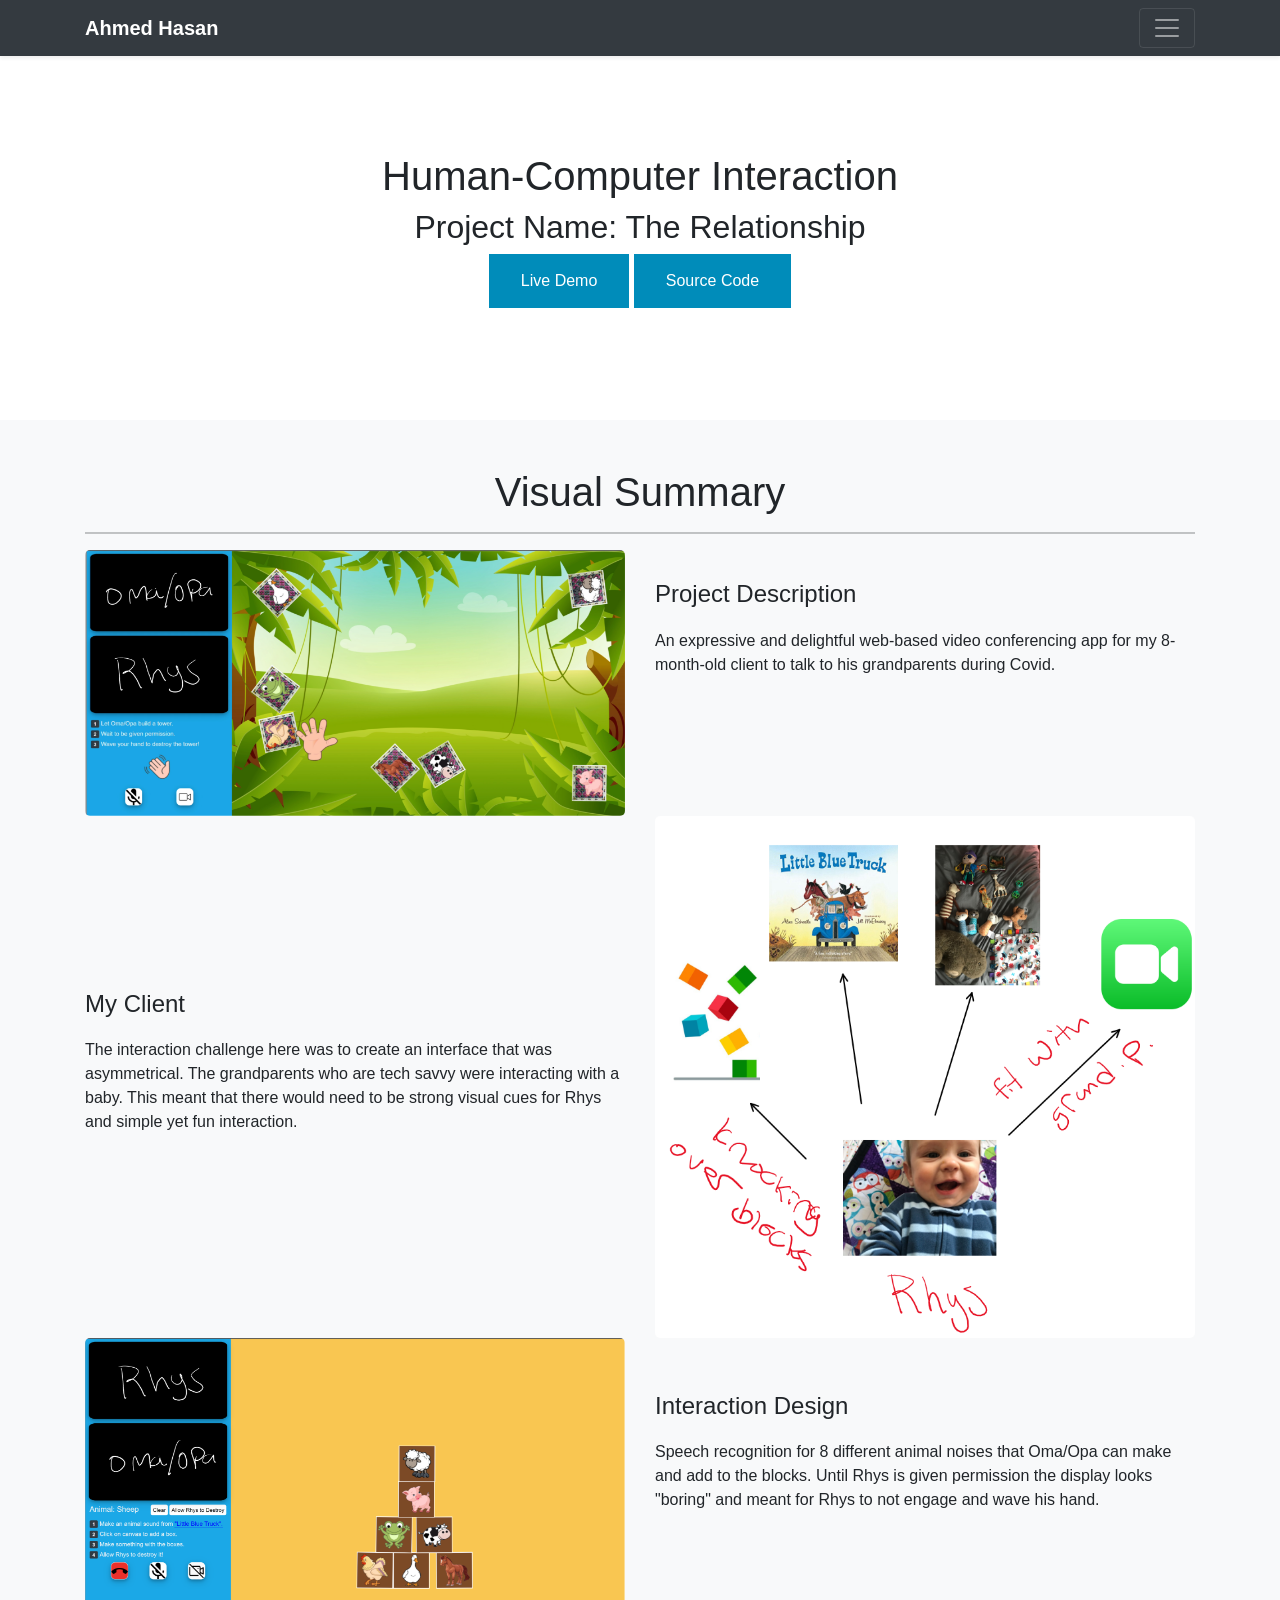
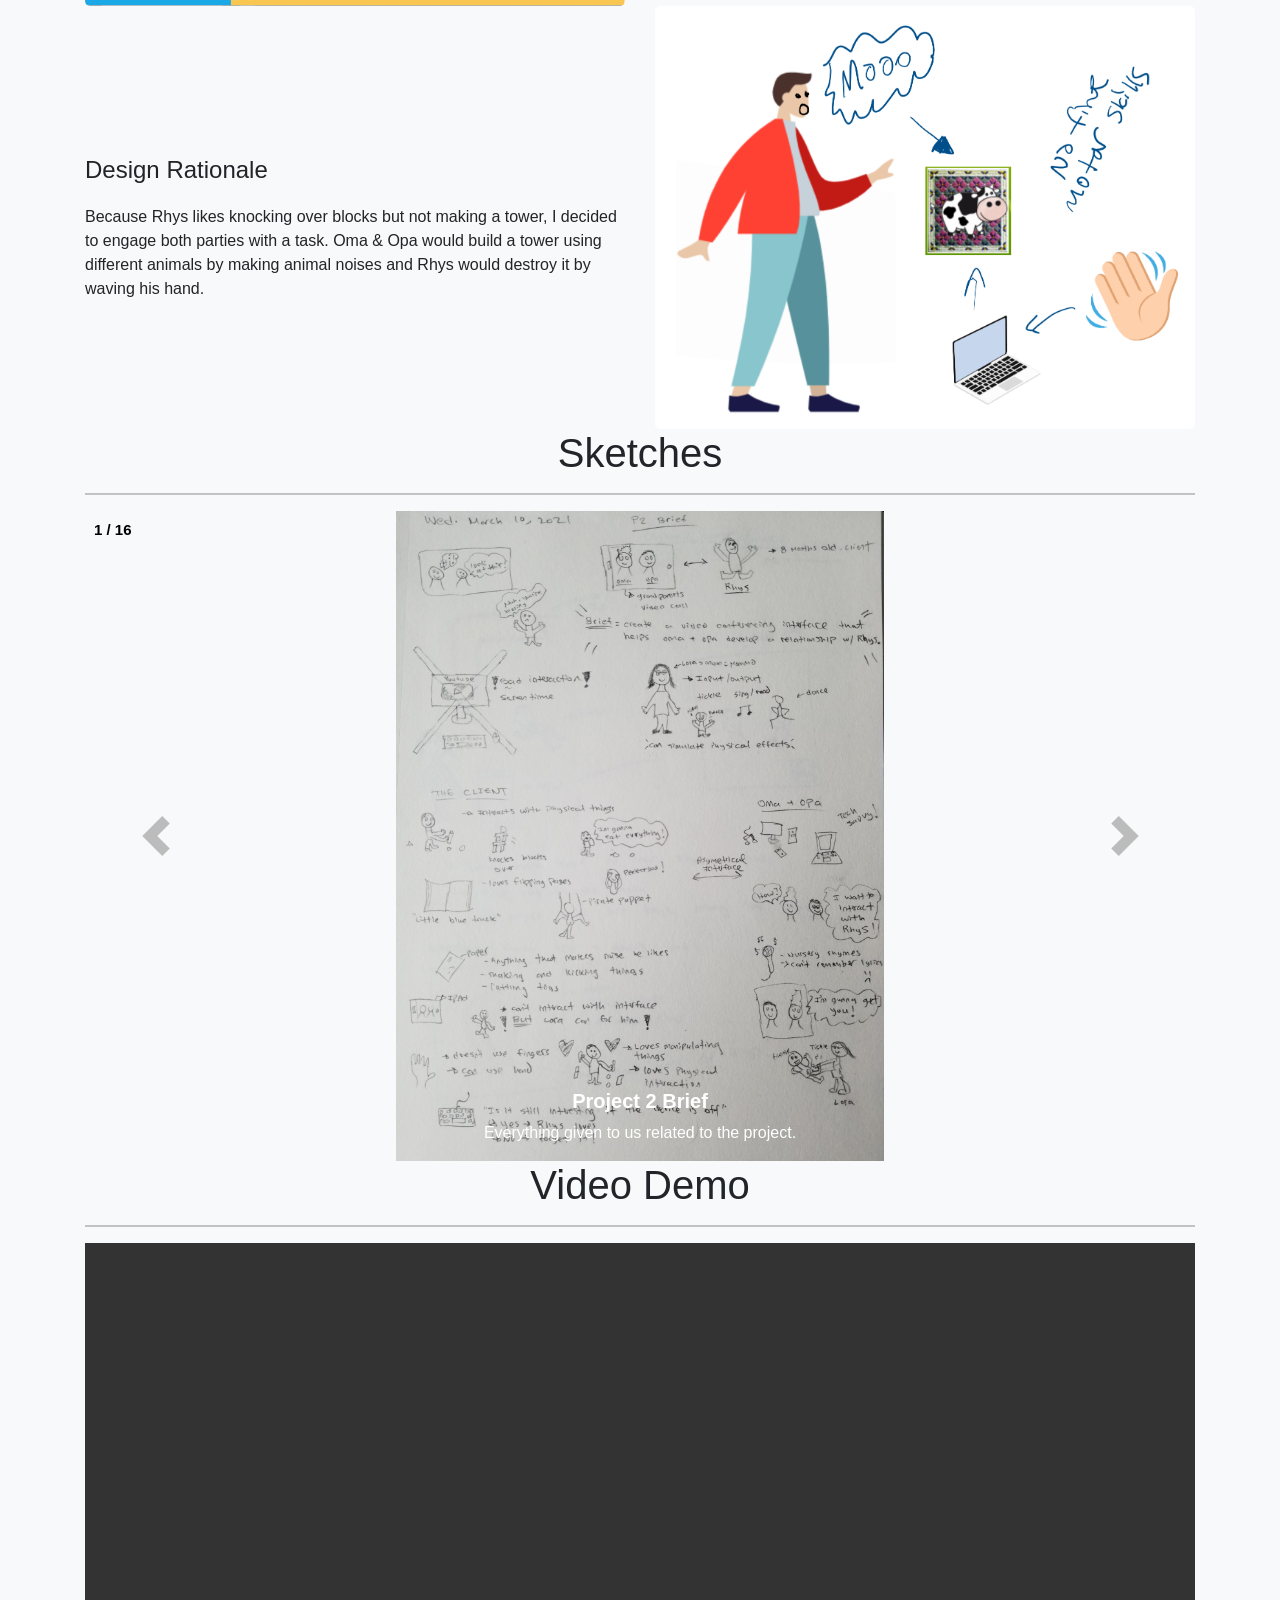
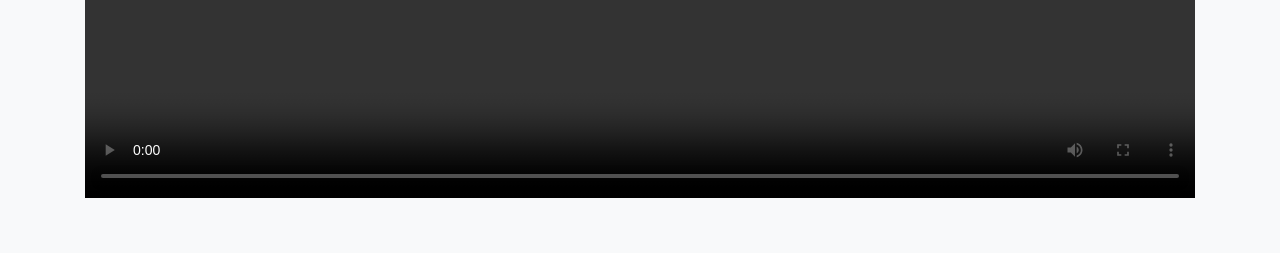
==== pages/theRelationship.html @ 3a21c706 "Add files for project 2" ====
<!DOCTYPE html>
<html lang="en">
<head>
    <meta charset="utf-8"/>
    <meta name="viewport" content="width=device-width, initial-scale=1"/>
    <meta name="description" content="Describe this page."/>
    <title>The Relationship Project Details</title>

    <!-- Bootstrap core CSS -->
    <link href="../dist/css/bootstrap.min.css" rel="stylesheet"/>

    <!-- Bootstrap 4 Default CSS -->
    <link rel="stylesheet" href="https://maxcdn.bootstrapcdn.com/bootstrap/4.1.0/css/bootstrap.min.css">

    <!-- Font Awesome CSS -->
    <link rel="stylesheet" href="https://use.fontawesome.com/releases/v5.1.0/css/all.css"
          integrity="sha384-lKuwvrZot6UHsBSfcMvOkWwlCMgc0TaWr+30HWe3a4ltaBwTZhyTEggF5tJv8tbt" crossorigin="anonymous">

    <!-- Animate CSS -->
    <link rel="stylesheet" href="https://cdnjs.cloudflare.com/ajax/libs/animate.css/3.5.2/animate.min.css">

    <!-- Custom Additional CSS -->
    <link href="../css/projectDetails.css" rel="stylesheet"/>

</head>
<body>
<header>
    <div class="collapse bg-dark" id="navbarHeader">
        <div class="container">
            <div class="row">
                <div class="col-sm-8 col-md-7 py-4">
                    <h4 class="text-white">About Me</h4>
                    <p class="text-muted">
                        Hey! I am a creative and passionate developer who designs and builds applications,
                        bringing imaginative concepts to life!
                        Recognized for a results-oriented mindset, I specialize in leveraging my strong problem-solving skills,
                        deep technical expertise, and a commitment to continuous learning to drive business growth.
                    </p>
                </div>
                <div class="col-sm-4 offset-md-1 py-4">
                    <h4 class="text-white">Contact</h4>
                    <ul class="list-unstyled">
                        <li><a href="https://www.linkedin.com/in/ahmedhasan01/" target="_blank" class="text-white">LinkedIn</a></li>
                        <li><!--<a href="#" class="text-white">Facebook</a>--></li>
                        <li><a href="https://github.com/AMax23" target="_blank" class="text-white">GitHub</a></li>
                        <li><a href="mailto:ahmed.hasan@alumni.ucalgary.ca" class="text-white">Email Me</a></li>
                    </ul>
                </div>
            </div>
        </div>
    </div>
    <div class="navbar navbar-dark bg-dark shadow-sm">
        <div class="container">
            <a href="../index.html" class="navbar-brand d-flex align-items-center">
                <strong>Ahmed Hasan</strong>
            </a>
            <button class="navbar-toggler"
                    type="button"
                    data-bs-toggle="collapse"
                    data-bs-target="#navbarHeader"
                    aria-controls="navbarHeader"
                    aria-expanded="false"
                    aria-label="Toggle navigation">
                <span class="navbar-toggler-icon"></span>
            </button>
        </div>
    </div>
</header>

<main>
    <section class="py-5 text-center container">
        <div class="row py-lg-5">
            <div class="col-lg-6 col-md-8 mx-auto">
                <h1 class="fw-light">Human-Computer Interaction</h1>
                <h2 class="fw-light">Project Name: The Relationship</h2>
                <button class="projectButton" onclick="window.location.href='https://the-relationship.netlify.app'">Live Demo</button>
                <button class="projectButton"
                        onclick="window.location.href='https://github.com/AMax23/CPSC581-ProjectPortfolio'">Source Code
                </button>
                <p></p>
            </div>
        </div>
    </section>

    <div class="album py-5 bg-light">

        <!-- Visual Summary Start -->
        <div class="container">

            <div class="row">
                <div class="col-md-12">
                    <h1 class="text-center carousel-title">Visual Summary</h1>
                    <hr>

                </div>
            </div>

            <!--Text on right, image on left Start-->
            <div class="left-image-post">
                <div class="row">
                    <div class="col-md-6">
                        <div class="left-image">
                            <img src="../img/TheRelationshipProject/projDesc.PNG" alt=""/>
                        </div>
                    </div>
                    <div class="col-md-6">
                        <div class="right-text">
                            <h4>Project Description</h4>
                            <p>
                                An expressive and delightful web-based video conferencing app for my 8-month-old client
                                to talk to his grandparents during Covid.
                            </p>
                        </div>
                    </div>
                </div>
            </div>
            <!--Text on right, image on left End-->
            <!--Text on left, image on right Start-->
            <div class="right-image-post">
                <div class="row">
                    <div class="col-md-6">
                        <div class="left-text">
                            <!--Manually adding these line breaks cos im too lazy to change the css now..--><br/>
                            <br/><br/> <br/><br/> <br/>
                            <h4>My Client</h4>
                            <p>
                                The interaction challenge here was to create an interface that was asymmetrical.
                                The grandparents who are tech savvy were interacting with a baby.
                                This meant that there would need to be strong visual cues for Rhys and simple yet fun
                                interaction.
                            </p>
                        </div>
                    </div>
                    <div class="col-md-6">
                        <div class="right-image">
                            <img src="../img/TheRelationshipProject/clientDetails.PNG" alt=""/>
                        </div>
                    </div>
                </div>
            </div>
            <!--Text on left, image on right End-->
            <!--Text on right, image on left Start-->
            <div class="left-image-post">
                <div class="row">
                    <div class="col-md-6">
                        <div class="left-image">
                            <img src="../img/TheRelationshipProject/interactionDesign.PNG" alt=""/>
                        </div>
                    </div>
                    <div class="col-md-6">
                        <!--Manually adding these line breaks cos im too lazy to change the css now..--><br/>
                        <div class="right-text">
                            <h4>Interaction Design</h4>
                            <p>
                                Speech recognition for 8 different animal noises that Oma/Opa can make and add to the
                                blocks.
                                Until Rhys is given permission the display looks "boring" and meant for Rhys to not
                                engage and wave his hand.
                            </p>
                        </div>
                    </div>
                </div>
            </div>
            <!--Text on right, image on left End-->
            <!--Text on left, image on right Start-->
            <div class="right-image-post">
                <div class="row">
                    <div class="col-md-6">
                        <div class="left-text">
                            <!--Manually adding these line breaks cos im too lazy to change the css now..--><br/>
                            <br/><br/> <br/><br/>
                            <h4>Design Rationale</h4>
                            <p>
                                Because Rhys likes knocking over blocks but not making a tower, I decided to engage both
                                parties
                                with a task. Oma & Opa would build a tower using different animals by making animal
                                noises
                                and Rhys would destroy it by waving his hand.
                            </p>
                        </div>
                    </div>
                    <div class="col-md-6">
                        <div class="right-image">
                            <img src="../img/TheRelationshipProject/designRationale.PNG" alt=""/>
                        </div>
                    </div>
                </div>
            </div>
            <!--Text on left, image on right End-->
        </div>
        <!-- Visual Summary End -->
        <!--Slideshow start. Taken from: https://mdbootstrap.com/docs/standard/components/carousel/ -->

        <div class="container">

            <div class="row">

                <div class="col-md-12">

                    <h1 class="text-center carousel-title">Sketches</h1>
                    <hr>

                </div>
                <!-- End of Col-md-12 -->

                <div id="carouselExample" class="carousel slide" data-ride="carousel">

                    <!--<ol class="carousel-indicators">

                        <li data-target="#carouselExample" data-slide-to="0" class="active">

                            <img class="d-block w-100" src="../images/TheRelationshipProject/catLook2.png" alt="First slide">

                        </li>

                        <li data-target="#carouselExample" data-slide-to="1">

                            <img class="d-block w-100" src="https://fakeimg.pl/800x400/?retina=1&text=Slider 2&font=noto" alt="Second slide">

                        </li>

                        <li data-target="#carouselExample" data-slide-to="2">

                            <img class="d-block w-100" src="https://fakeimg.pl/800x400/?retina=1&text=Slider 3&font=noto" alt="Third slide">

                        </li>

                    </ol>-->
                    <!-- Carousel Indicators -->

                    <div class="carousel-inner carouselContainer">

                        <div class="carousel-item active">
                            <div class="totalImagesNumber">1 / 16</div>

                            <img class="d-block w-100" src="../img/TheRelationshipProject/sketches/sketch (1).jpg"
                                 alt="Sketch 1">

                            <div class="carousel-caption">

                                <h5>Project 2 Brief</h5>

                                <p>Everything given to us related to the project.</p>

                            </div>

                        </div>
                        <!-- Carousel Item 1 -->

                        <div class="carousel-item">
                            <div class="totalImagesNumber">2 / 16</div>

                            <img class="d-block w-100" src="../img/TheRelationshipProject/sketches/sketch (2).jpg"
                                 alt="Sketch 2s">

                            <div class="carousel-caption">

                                <h5>Obstacle Course/Maze</h5>

                                <p>Rhys goes through a course set up by oma/opa.</p>

                            </div>

                        </div>
                        <!-- Carousel Item 1.1 -->

                        <div class="carousel-item">
                            <div class="totalImagesNumber">2 / 16</div>

                            <img class="d-block w-100" src="../img/TheRelationshipProject/sketches/sketch (3).jpg"
                                 alt="Sketch 3">

                            <div class="carousel-caption">

                                <h5>Learning the Alphabet</h5>

                                <p>Popping balloons that have letters on them.</p>

                            </div>

                        </div>
                        <!-- Carousel Item 1.2 -->

                        <div class="carousel-item">
                            <div class="totalImagesNumber">2 / 16</div>

                            <img class="d-block w-100" src="../img/TheRelationshipProject/sketches/sketch (4).jpg"
                                 alt="Sketch 4">

                            <div class="carousel-caption">

                                <h5>AR Animal Zoo</h5>

                                <p>Creating a story/animation with live animals.</p>

                            </div>

                        </div>
                        <!-- Carousel Item 2 -->

                        <div class="carousel-item">
                            <div class="totalImagesNumber">3 / 16</div>

                            <img class="d-block w-100" src="../img/TheRelationshipProject/sketches/sketch (5).jpg"
                                 alt="Sketch 5">

                            <div class="carousel-caption">

                                <h5>Nursery Rhyme Karaoke</h5>

                                <p>Sing along with Rhys' favourite nursery rhyme with animations.</p>

                            </div>

                        </div>
                        <!-- Carousel Item 3 -->

                        <div class="carousel-item">
                            <div class="totalImagesNumber">2 / 16</div>

                            <img class="d-block w-100" src="../img/TheRelationshipProject/sketches/sketch (6).jpg"
                                 alt="Sketch 6">

                            <div class="carousel-caption">

                                <h5>Making Shapes</h5>

                                <p>
                                    Create random shapes and move them around together.
                                </p>

                            </div>

                        </div>
                        <!-- Carousel Item 3.5 -->

                        <div class="carousel-item">
                            <div class="totalImagesNumber">4 / 16</div>

                            <img class="d-block w-100" src="../img/TheRelationshipProject/sketches/sketch (7).jpg"
                                 alt="Sketch 7">

                            <div class="carousel-caption">

                                <h5>Pictionary</h5>

                                <p>Rhys guesses animal by picking one of his correct toys.</p>

                            </div>

                        </div>
                        <!-- Carousel Item 4 -->

                        <div class="carousel-item">
                            <div class="totalImagesNumber">2 / 16</div>

                            <img class="d-block w-100" src="../img/TheRelationshipProject/sketches/sketch (8).jpg"
                                 alt="Sketch 8">

                            <div class="carousel-caption">

                                <h5>Book Reading</h5>

                                <p>Read a book together and match the word with its picture.</p>

                            </div>

                        </div>
                        <!-- Carousel Item 4.5 -->

                        <div class="carousel-item">
                            <div class="totalImagesNumber">5 / 16</div>

                            <img class="d-block w-100" src="../img/TheRelationshipProject/sketches/sketch (9).jpg"
                                 alt="Sketch 9">

                            <div class="carousel-caption">

                                <h5>Wrecking Ball</h5>

                                <p>Move a wrecking ball to smash the blocks!</p>

                            </div>

                        </div>
                        <!-- Carousel Item 5 -->

                        <div class="carousel-item">
                            <div class="totalImagesNumber">6 / 16</div>

                            <img class="d-block w-100" src="../img/TheRelationshipProject/sketches/sketch (10).jpg"
                                 alt="Sketch 10">

                            <div class="carousel-caption">

                                <h5>Face Painting</h5>

                                <p>Rhys paints oma/opa's face and vice versa.</p>

                            </div>

                        </div>
                        <!-- Carousel Item 6 -->

                        <div class="carousel-item">
                            <div class="totalImagesNumber">7 / 16</div>

                            <img class="d-block w-100" src="../img/TheRelationshipProject/sketches/sketch (11).jpg"
                                 alt="Sketch 11">

                            <div class="carousel-caption">

                                <h5>Making Music</h5>

                                <p>Rhys uses his toys to create music with oma/opa.</p>

                            </div>

                        </div>
                        <!-- Carousel Item 7 -->

                        <div class="carousel-item">
                            <div class="totalImagesNumber">9 / 16</div>

                            <img class="d-block w-100" src="../img/TheRelationshipProject/sketches/sketch (12).jpg"
                                 alt="Sketch 12">

                            <div class="carousel-caption">

                                <h5>Iteration #1: Box Explosion</h5>

                                <p>The idea I decided to go with. Click and explode boxes.</p>

                            </div>

                        </div>
                        <!-- Carousel Item 9 -->

                        <div class="carousel-item">
                            <div class="totalImagesNumber">10 / 16</div>

                            <img class="d-block w-100" src="../img/TheRelationshipProject/sketches/sketch (13).jpg"
                                 alt="Sketch 13">

                            <div class="carousel-caption">

                                <h5>Iteration #2: Sound Activated</h5>

                                <p>Rhys claps to move the boxes and smash them.</p>

                            </div>

                        </div>
                        <!-- Carousel Item 10 -->

                        <div class="carousel-item">
                            <div class="totalImagesNumber">11 / 16</div>

                            <img class="d-block w-100" src="../img/TheRelationshipProject/sketches/sketch (14).jpg"
                                 alt="Sketch 14">

                            <div class="carousel-caption">

                                <h5>Iteration #3: Personify Blocks</h5>

                                <p>Animals instead of blocks with a jungle theme.</p>

                            </div>

                        </div>
                        <!-- Carousel Item 11 -->

                        <div class="carousel-item">
                            <div class="totalImagesNumber">12 / 16</div>

                            <img class="d-block w-100" src="../img/TheRelationshipProject/sketches/sketch (15).jpg"
                                 alt="Sketch 15">

                            <div class="carousel-caption">

                                <h5>Iteration #4: Hand Gesture</h5>

                                <p>Use hand motion to destroy the tower!</p>

                            </div>

                        </div>
                        <!-- Carousel Item 12 -->

                        <div class="carousel-item">
                            <div class="totalImagesNumber">13 / 16</div>

                            <img class="d-block w-100" src="../img/TheRelationshipProject/sketches/sketch (16).jpg"
                                 alt="Sketch 16">

                            <div class="carousel-caption">

                                <h5>Iteration #5: Learn the Alphabet</h5>

                                <p>Blocks have letters on them with speech recognition.</p>

                            </div>

                        </div>
                        <!-- Carousel Item 13 -->

                        <div class="carousel-item">
                            <div class="totalImagesNumber">14 / 16</div>

                            <img class="d-block w-100" src="../img/TheRelationshipProject/sketches/sketch (17).jpg"
                                 alt="Sketch 17">

                            <div class="carousel-caption">

                                <h5>Iteration #6: Control Rhys</h5>

                                <p>Control when Rhys can move his hand so it's not random for him.</p>

                            </div>

                        </div>
                        <!-- Carousel Item 14 -->

                        <div class="carousel-item">
                            <div class="totalImagesNumber">15 / 16</div>

                            <img class="d-block w-100" src="../img/TheRelationshipProject/sketches/sketch (18).jpg"
                                 alt="Sketch 18">

                            <div class="carousel-caption">

                                <h5>Iteration #7: Animals on Boxes</h5>

                                <p>Make animal sounds and put an image of it on the box.</p>

                            </div>

                        </div>
                        <!-- Carousel Item 15 -->

                        <div class="carousel-item">
                            <div class="totalImagesNumber">16 / 16</div>

                            <img class="d-block w-100" src="../img/TheRelationshipProject/sketches/sketch (19).jpg"
                                 alt="Sketch 19">

                            <div class="carousel-caption">

                                <h5>Iteration #8: Rhys Visual Feedback</h5>

                                <p>Stronger signal for when Rhys can move his hand.</p>

                            </div>

                        </div>
                        <!-- Carousel Item 16 -->

                        <div class="carousel-item">
                            <div class="totalImagesNumber">16 / 16</div>

                            <img class="d-block w-100" src="../img/TheRelationshipProject/sketches/sketch (20).jpg"
                                 alt="Sketch 20">

                            <div class="carousel-caption">

                                <h5>Iteration #9: Peek-A-Boo</h5>

                                <p>Hide animals behind blocks!</p>

                            </div>

                        </div>
                        <!-- Carousel Item 16 -->

                        <div class="carousel-item">
                            <div class="totalImagesNumber">16 / 16</div>

                            <img class="d-block w-100" src="../img/TheRelationshipProject/sketches/sketch (21).jpg"
                                 alt="Sketch 21">

                            <div class="carousel-caption">

                                <h5>Iteration #10: Blocks With Animal Physics</h5>

                                <p>Each block has its own animal with its own physics property.</p>

                            </div>

                        </div>
                        <!-- Carousel Item 16 -->

                    </div>

                    <a class="carousel-control-prev" href="#carouselExample" role="button" data-slide="prev">

                        <span class="carousel-control-prev-icon" aria-hidden="true"></span>

                        <span class="sr-only">Previous</span>

                    </a>
                    <!-- Carousel Control Prev -->

                    <a class="carousel-control-next" href="#carouselExample" role="button" data-slide="next">

                        <span class="carousel-control-next-icon" aria-hidden="true"></span>

                        <span class="sr-only">Next</span>

                    </a>
                    <!-- Carousel Control Next -->

                </div>


            </div>
            <!-- End of Row -->

        </div>

        <!--slideshow end-->
        <!-- Video Demonstation Start -->

        <div class="container">
            <div class="row">
                <div class="col-md-12">

                    <h1 class="text-center carousel-title">Video Demo</h1>
                    <hr>
                </div>
            </div>
            <div class="videoContainer">
                <video controls>
                    <source src="../img/TheRelationshipProject/CPSC581_P2Demo.mp4" type="video/mp4">
                </video>
            </div>
        </div>

        <!-- Video Demonstation End -->
        <!--<div class="container">
        <div class="row row-cols-1 row-cols-sm-2 row-cols-md-3 g-3">
          <div class="col">
            <div class="card shadow-sm">
              <svg
                class="bd-placeholder-img card-img-top"
                width="100%"
                height="0"-->
        <!--"225"-->
        <!--xmlns="http://www.w3.org/2000/svg"
          role="img"
          aria-label="Placeholder: Thumbnail"
          preserveAspectRatio="xMidYMid slice"
          focusable="false"
        >
          <title>P0 Placeholder</title>-->
        <!--<rect width="100%" height="100%" fill="#55595c" />-->
        <!--<text x="50%" y="50%" fill="#eceeef" dy=".3em">-->
        <!--<img src="../images/TheRelationshipProject/thumbnail.png" alt="Thumbnail" style="height:225px;">-->
        <!--</text>-->
        <!--</svg>

                <div class="card-body">
                  <p class="card-text">
                    The objective of this project was to create a single button that represents my client.
                      The interaction with the button aims to delight and evoke wonder.
                      And so, I decided to create a catching game using HTML, CSS, JS, and the P5 framework.
                  </p>
                  <div
                    class="d-flex justify-content-between align-items-center"
                  >
                    <div class="btn-group">

                      <button
                        id="go-p0"
                        type="button"
                        class="btn btn-sm btn-outline-secondary"
                      >
                        Go
                      </button>
                      <button
                        id="src-p0"
                        type="button"
                        class="btn btn-sm btn-outline-secondary"
                      >
                        Source
                      </button>
                      <button
                        id="det-p0"
                        type="button"
                        class="btn btn-sm btn-outline-secondary"
                      >
                        Details
                      </button>
                    </div>
                  </div>
                </div>
              </div>
            </div>
            <div class="col">
              <div class="card shadow-sm">
                <svg
                  class="bd-placeholder-img card-img-top"
                  width="100%"
                  height="225"
                  xmlns="http://www.w3.org/2000/svg"
                  role="img"
                  aria-label="Placeholder: Thumbnail"
                  preserveAspectRatio="xMidYMid slice"
                  focusable="false"
                >
                  <title>P1 Placeholder</title>
                  <rect width="100%" height="100%" fill="#55595c" />
                  <text x="50%" y="50%" fill="#eceeef" dy=".3em">
                    Thumbnail
                  </text>
                </svg>

                <div class="card-body">
                  <p class="card-text">
                    Summarize what this project is about. You could talk about major components/features.
                    Visual summary, sketches, captions, and video demonstration should go into Details.
                    Link to project files/documentation in Source.
                  </p>
                  <div
                    class="d-flex justify-content-between align-items-center"
                  >
                    <div class="btn-group">
                      <button
                        id="go-p1"
                        type="button"
                        class="btn btn-sm btn-outline-secondary"

                      >
                        Go
                      </button>
                      <button
                        id="src-p1"
                        type="button"
                        class="btn btn-sm btn-outline-secondary"
                      >
                        Source
                      </button>
                      <button
                        id="det-p1"
                        type="button"
                        class="btn btn-sm btn-outline-secondary"
                      >
                        Details
                      </button>
                    </div>
                  </div>
                </div>
              </div>
            </div>
            <div class="col">
              <div class="card shadow-sm">
                <svg
                  class="bd-placeholder-img card-img-top"
                  width="100%"
                  height="225"
                  xmlns="http://www.w3.org/2000/svg"
                  role="img"
                  aria-label="Placeholder: Thumbnail"
                  preserveAspectRatio="xMidYMid slice"
                  focusable="false"
                >
                  <title>P2 Placeholder</title>
                  <rect width="100%" height="100%" fill="#55595c" />
                  <text x="50%" y="50%" fill="#eceeef" dy=".3em">
                    Thumbnail
                  </text>
                </svg>

                <div class="card-body">
                  <p class="card-text">
                    Summarize what this project is about. You could talk about major components/features.
                    Visual summary, sketches, captions, and video demonstration should go into Details.
                    Link to project files/documentation in Source.
                  </p>
                  <div
                    class="d-flex justify-content-between align-items-center"
                  >
                    <div class="btn-group">
                      <button
                        id="go-p2"
                        type="button"
                        class="btn btn-sm btn-outline-secondary"
                      >
                        Go
                      </button>
                      <button
                        id="src-p2"
                        type="button"
                        class="btn btn-sm btn-outline-secondary"
                      >
                        Source
                      </button>
                      <button
                        id="det-p2"
                        type="button"
                        class="btn btn-sm btn-outline-secondary"
                      >
                        Details
                      </button>
                    </div>
                  </div>
                </div>
              </div>
            </div>
          </div>
        </div>-->
    </div>
</main>

<!--<footer class="text-muted py-5">
    <div class="container">
        <p class="mb-1">Album example is from &copy;Bootstrap.</p>
    </div>
</footer>-->
<!-- Load Scripts -->
<script src="https://ajax.googleapis.com/ajax/libs/jquery/3.5.1/jquery.min.js"></script>
<script src="../dist/js/bootstrap.bundle.min.js"></script>

<!-- JQuery Plugin -->

<script src="https://ajax.googleapis.com/ajax/libs/jquery/3.3.1/jquery.min.js"></script>

<!-- Bootstrap JQuery Plugin -->

<script src="https://maxcdn.bootstrapcdn.com/bootstrap/4.1.0/js/bootstrap.min.js"></script>

</body>
</html>
---- css/projectDetails.css ----
/* --- MAIN --- */

.carouselContainer {
    height: 650px;
}

.carouselContainer img {
    max-width: 100%;
    max-height: 100%;
    height: 650px;
    object-fit: contain;
}

/*Recreate the svg arrows and change the colour*/
.carousel-control-prev-icon {
    width: 40px;
    height: 40px;
    /*to change the colour of the arrows: change fill value The last 6 digits = hex value of colour.*/
    background-image: url("data:image/svg+xml,%3csvg xmlns='http://www.w3.org/2000/svg' fill='%23808080' width='8' height='8' viewBox='0 0 8 8'%3e%3cpath d='M5.25 0l-4 4 4 4 1.5-1.5L4.25 4l2.5-2.5L5.25 0z'/%3e%3c/svg%3e");
}

.carousel-control-next-icon {
    width: 40px;
    height: 40px;
    background-image: url("data:image/svg+xml,%3csvg xmlns='http://www.w3.org/2000/svg' fill='%23808080' width='8' height='8' viewBox='0 0 8 8'%3e%3cpath d='M2.75 0l-1.5 1.5L3.75 4l-2.5 2.5L2.75 8l4-4-4-4z'/%3e%3c/svg%3e");
}

.carousel-caption {
    bottom: 230px;
    color: #fff;
}

.carousel-caption h5 {
    font-weight: bold;
}

/* Number text (1/3 etc) */
.totalImagesNumber {
    color: #000;
    font-weight: bold;
    font-size: 15px;
    padding: 8px 12px;
    position: absolute;
    top: 0;
}

/*.d-block w-100 {
    max-width: 100%;
    max-height: 100%;
}
*/
.carousel-item {
    height: 900px;
}

.carousel-item img {
    position: absolute;
    top: 0;
    left: 0;
    /*max-width: 100%;*/
    max-height: 100%;
    z-index: -1;
}

/* CSS for the button on details page */
.projectButton {
    background-color: #008CBA; /* Blue */
    border: none;
    color: white;
    padding: 15px 32px;
    text-align: center;
    text-decoration: none;
    display: inline-block;
    font-size: 16px;
}

/* Left & Right Post */

.right-image-post {
    /*    margin-top: 60px;
    padding-top: 60px;
    border-top: 2px solid rgba(250, 250, 250, 0.1);*/
}

.left-image img,
.right-image img {
    border-radius: 5px;
    height: auto;
    width: 100%;
}

.right-image-post h4,
.left-image-post h4 {
    margin-top: 30px;
}

.right-image-post p,
.left-image-post p {
    margin-top: 20px;
}

/* --- CSS for demo video --- */
.videoContainer {
    margin: 0 auto;
    width: 100%;
}

.videoContainer video {
    width: 100%;
    height: auto;
}

/*
.carousel-indicators li {
    width: 70px;
    height: 36px;
    border: 1px solid #222;
}

.carousel-indicators .active {
    border: 1px solid #ff7474;
}*/
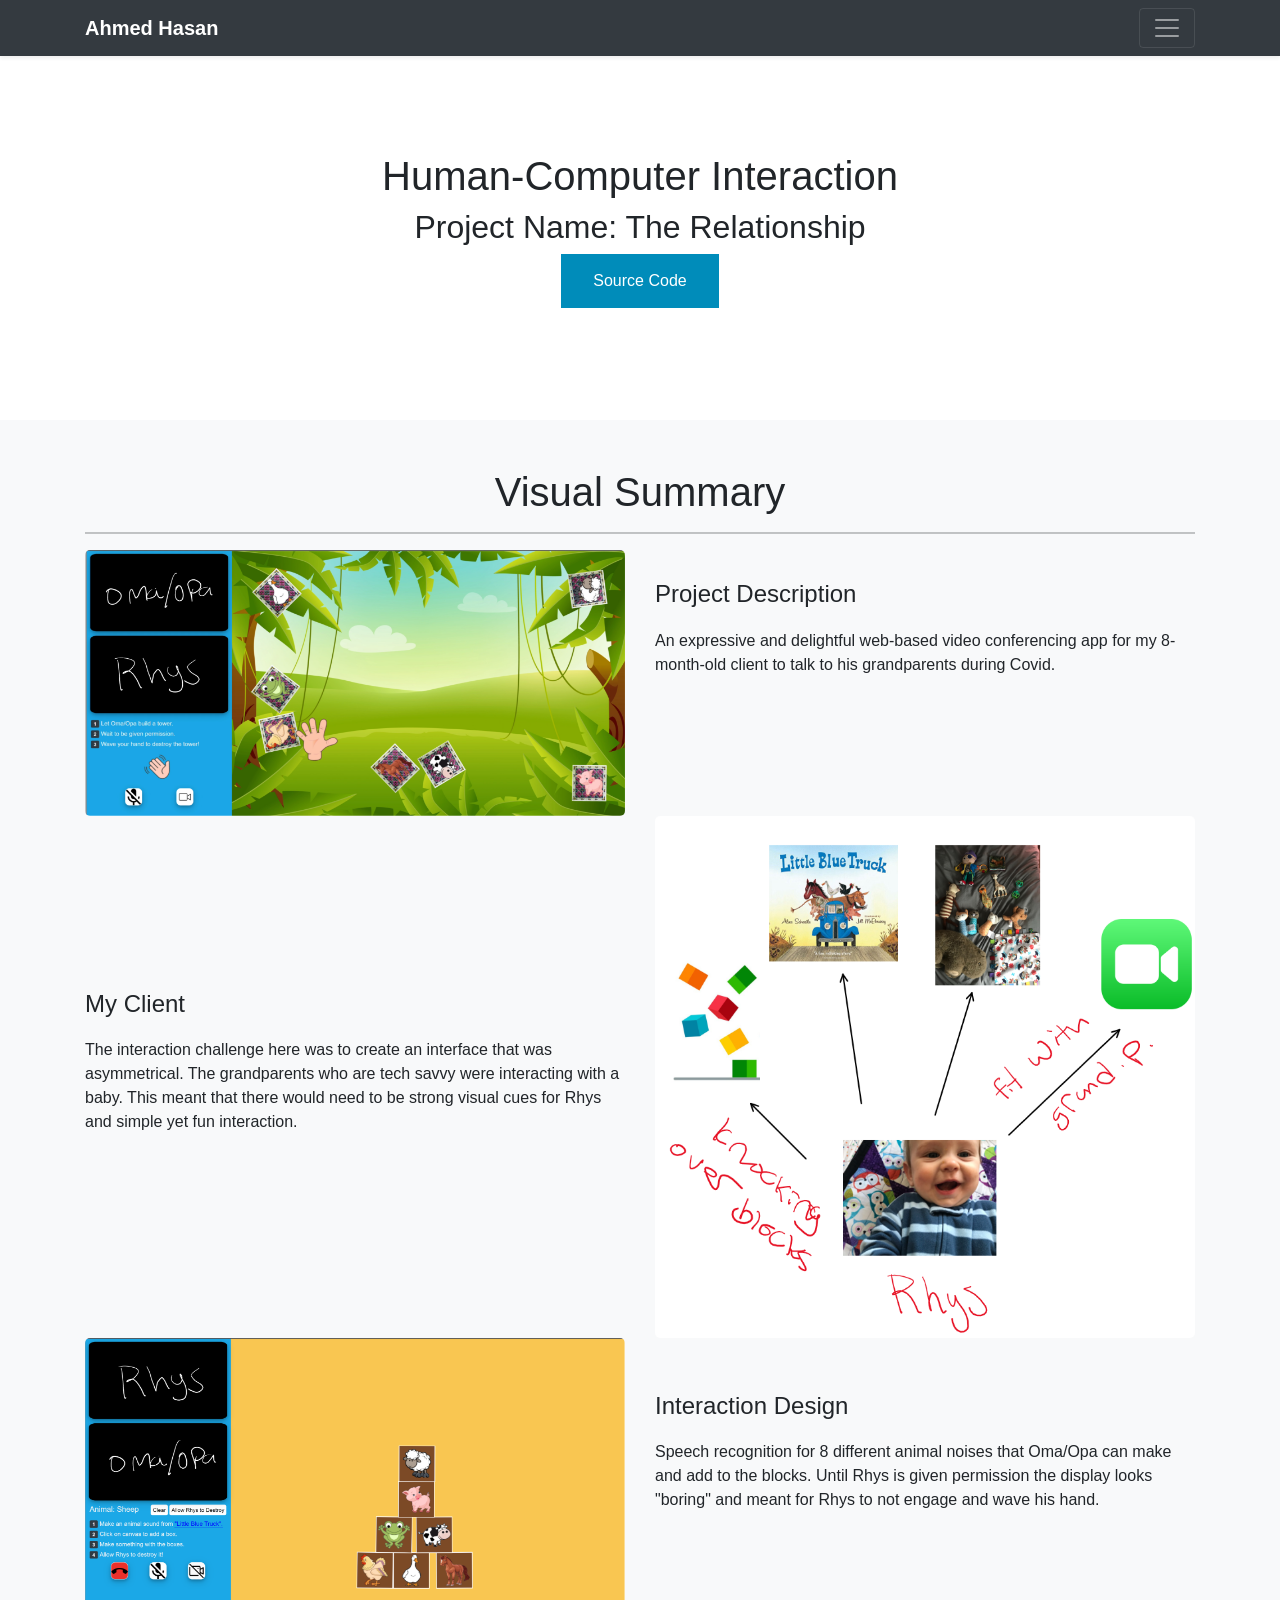
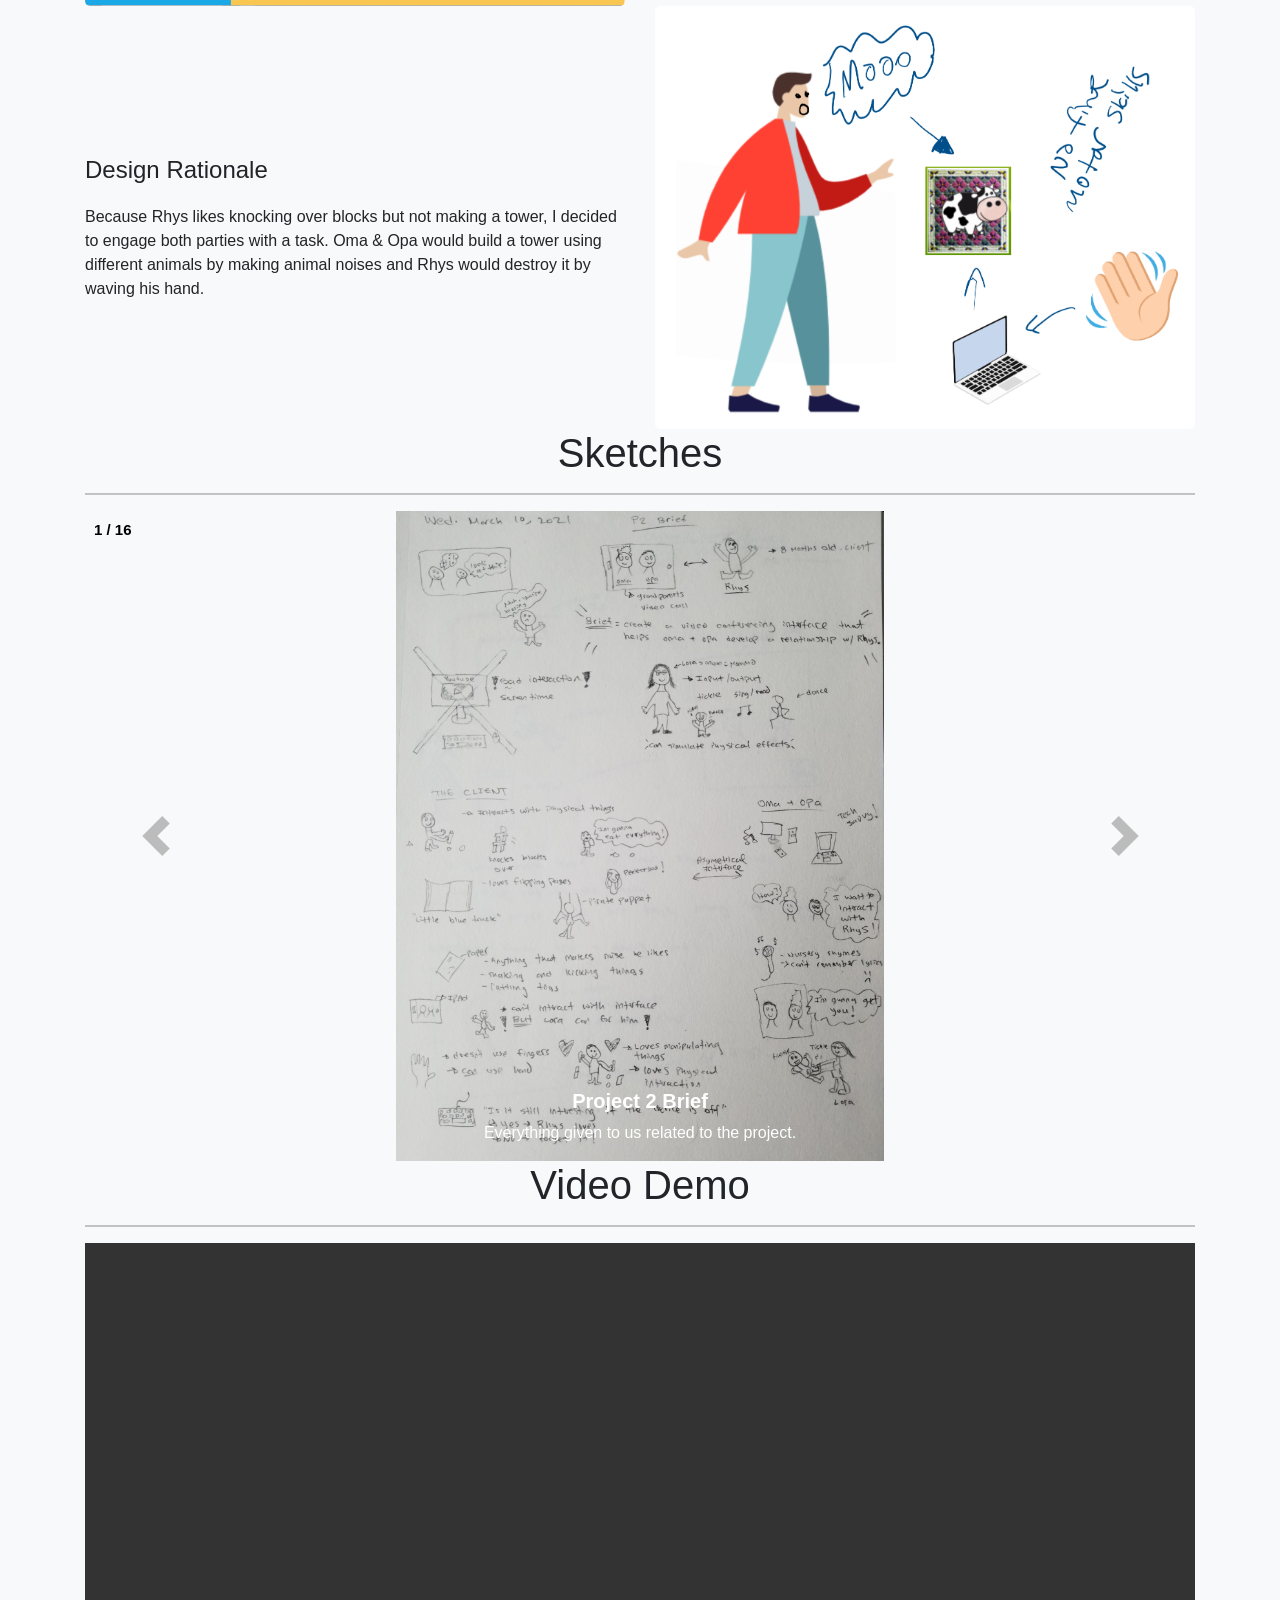
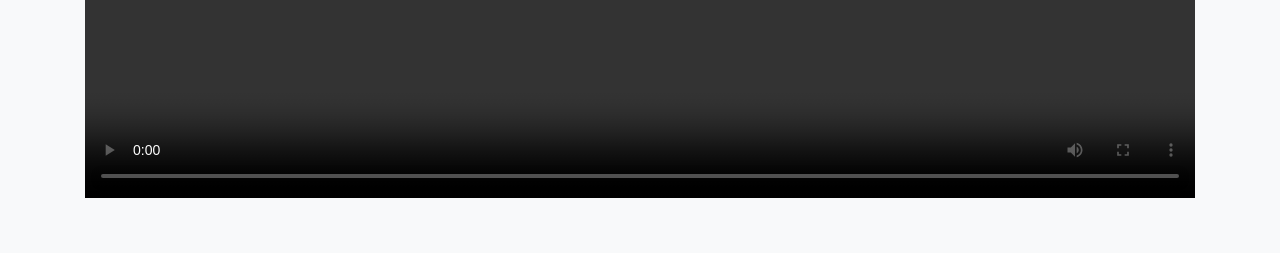
==== commit 614eed37: "Remove live demo button for p2" ====
--- a/pages/theRelationship.html
+++ b/pages/theRelationship.html
@@ -73,7 +73,7 @@
             <div class="col-lg-6 col-md-8 mx-auto">
                 <h1 class="fw-light">Human-Computer Interaction</h1>
                 <h2 class="fw-light">Project Name: The Relationship</h2>
-                <button class="projectButton" onclick="window.location.href='https://the-relationship.netlify.app'">Live Demo</button>
+<!--                <button class="projectButton" onclick="window.location.href='https://the-relationship.netlify.app'">Live Demo</button>-->
                 <button class="projectButton"
                         onclick="window.location.href='https://github.com/AMax23/CPSC581-ProjectPortfolio'">Source Code
                 </button>
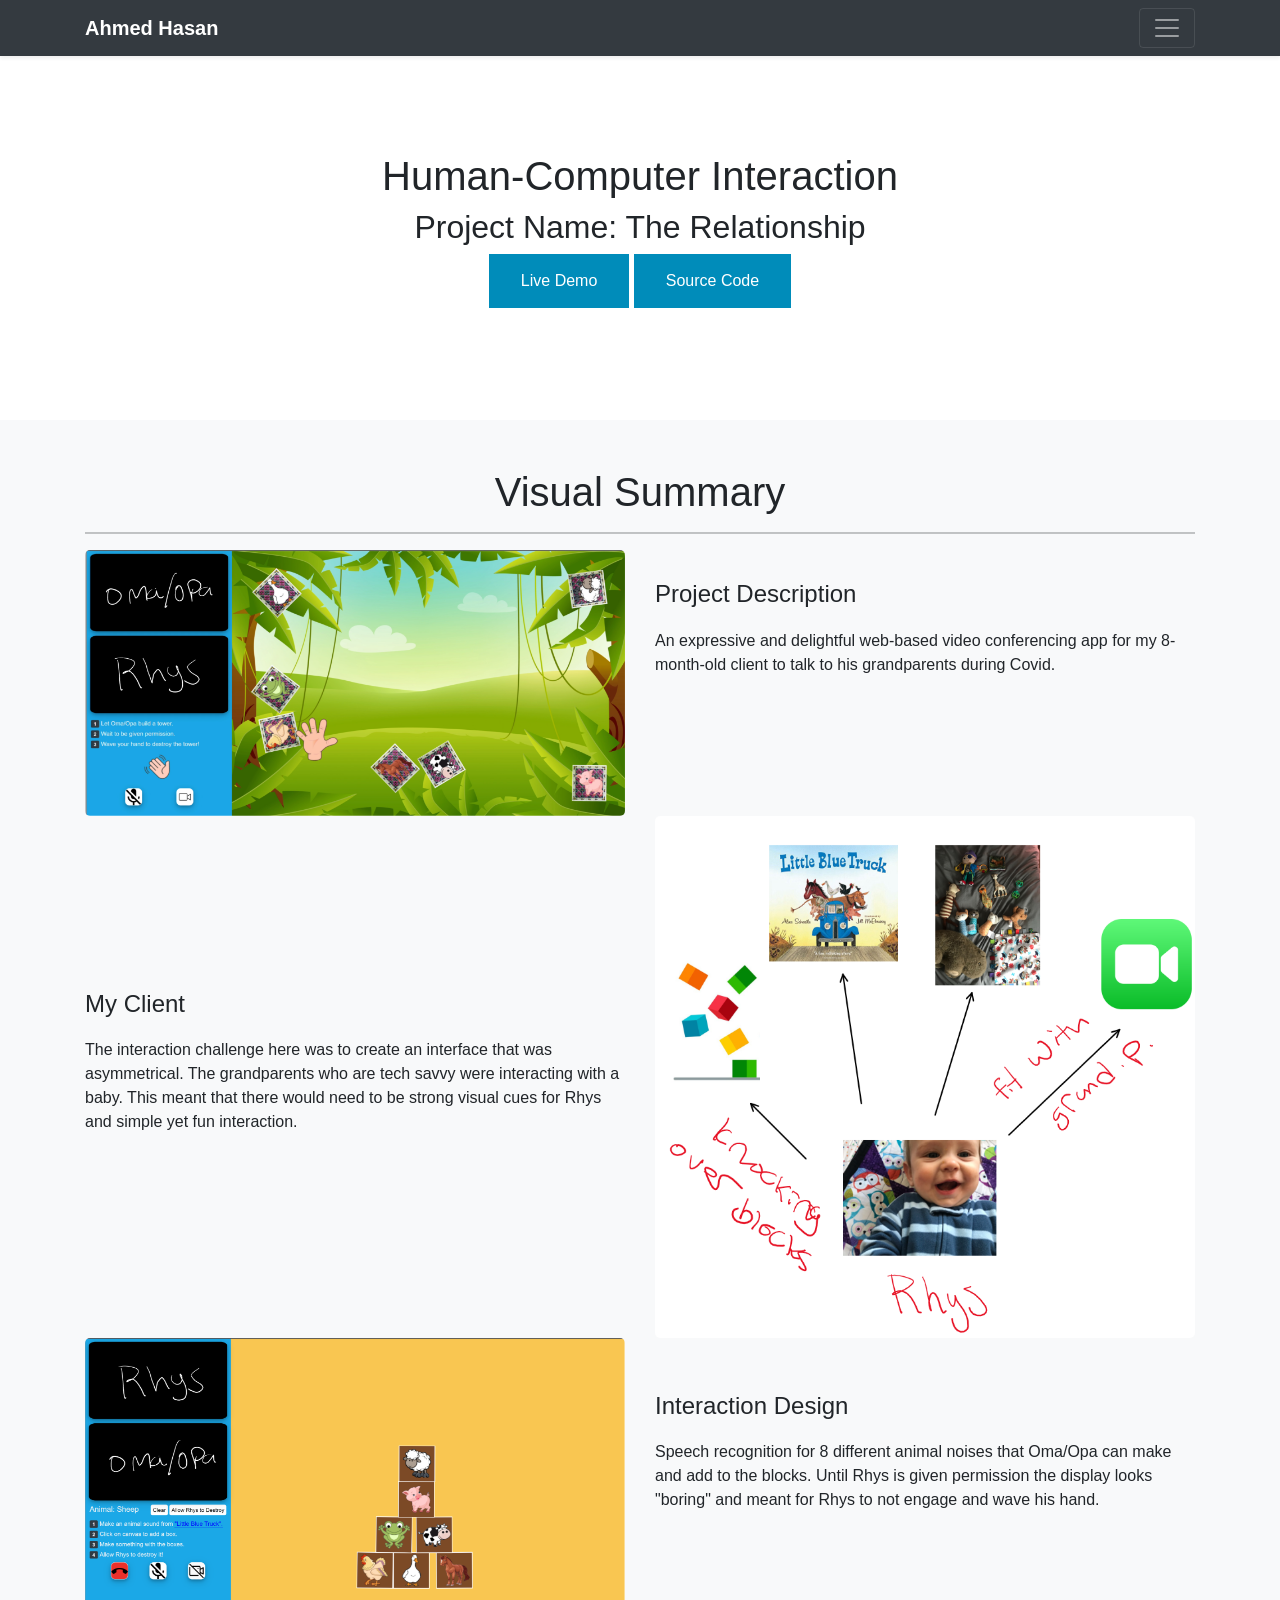
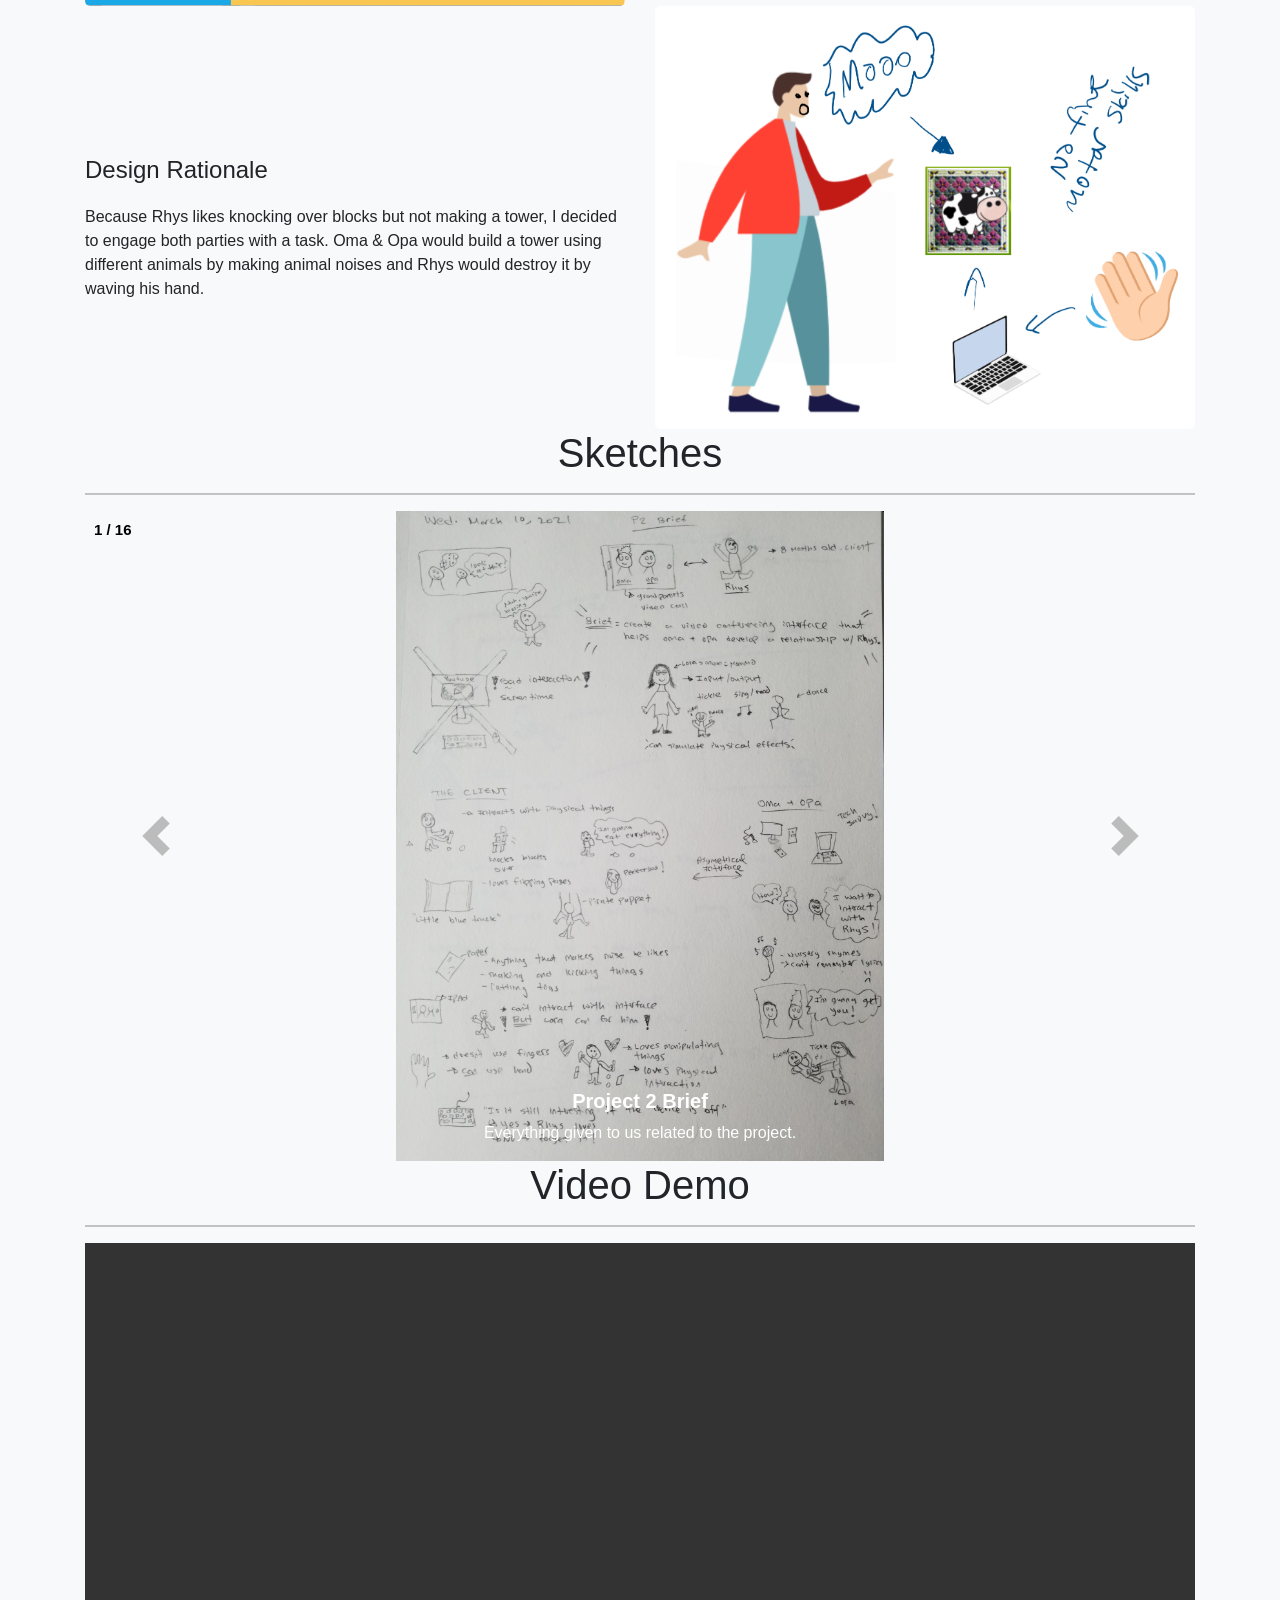
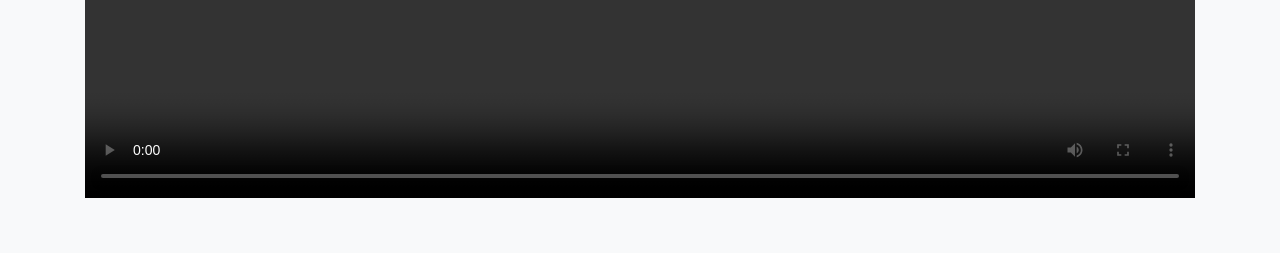
==== commit b905122a: "Add live project link for p2" ====
--- a/pages/theRelationship.html
+++ b/pages/theRelationship.html
@@ -73,7 +73,7 @@
             <div class="col-lg-6 col-md-8 mx-auto">
                 <h1 class="fw-light">Human-Computer Interaction</h1>
                 <h2 class="fw-light">Project Name: The Relationship</h2>
-<!--                <button class="projectButton" onclick="window.location.href='https://the-relationship.netlify.app'">Live Demo</button>-->
+                <button class="projectButton" onclick="window.location.href='https://relationship.onrender.com'">Live Demo</button>
                 <button class="projectButton"
                         onclick="window.location.href='https://github.com/AMax23/CPSC581-ProjectPortfolio'">Source Code
                 </button>
